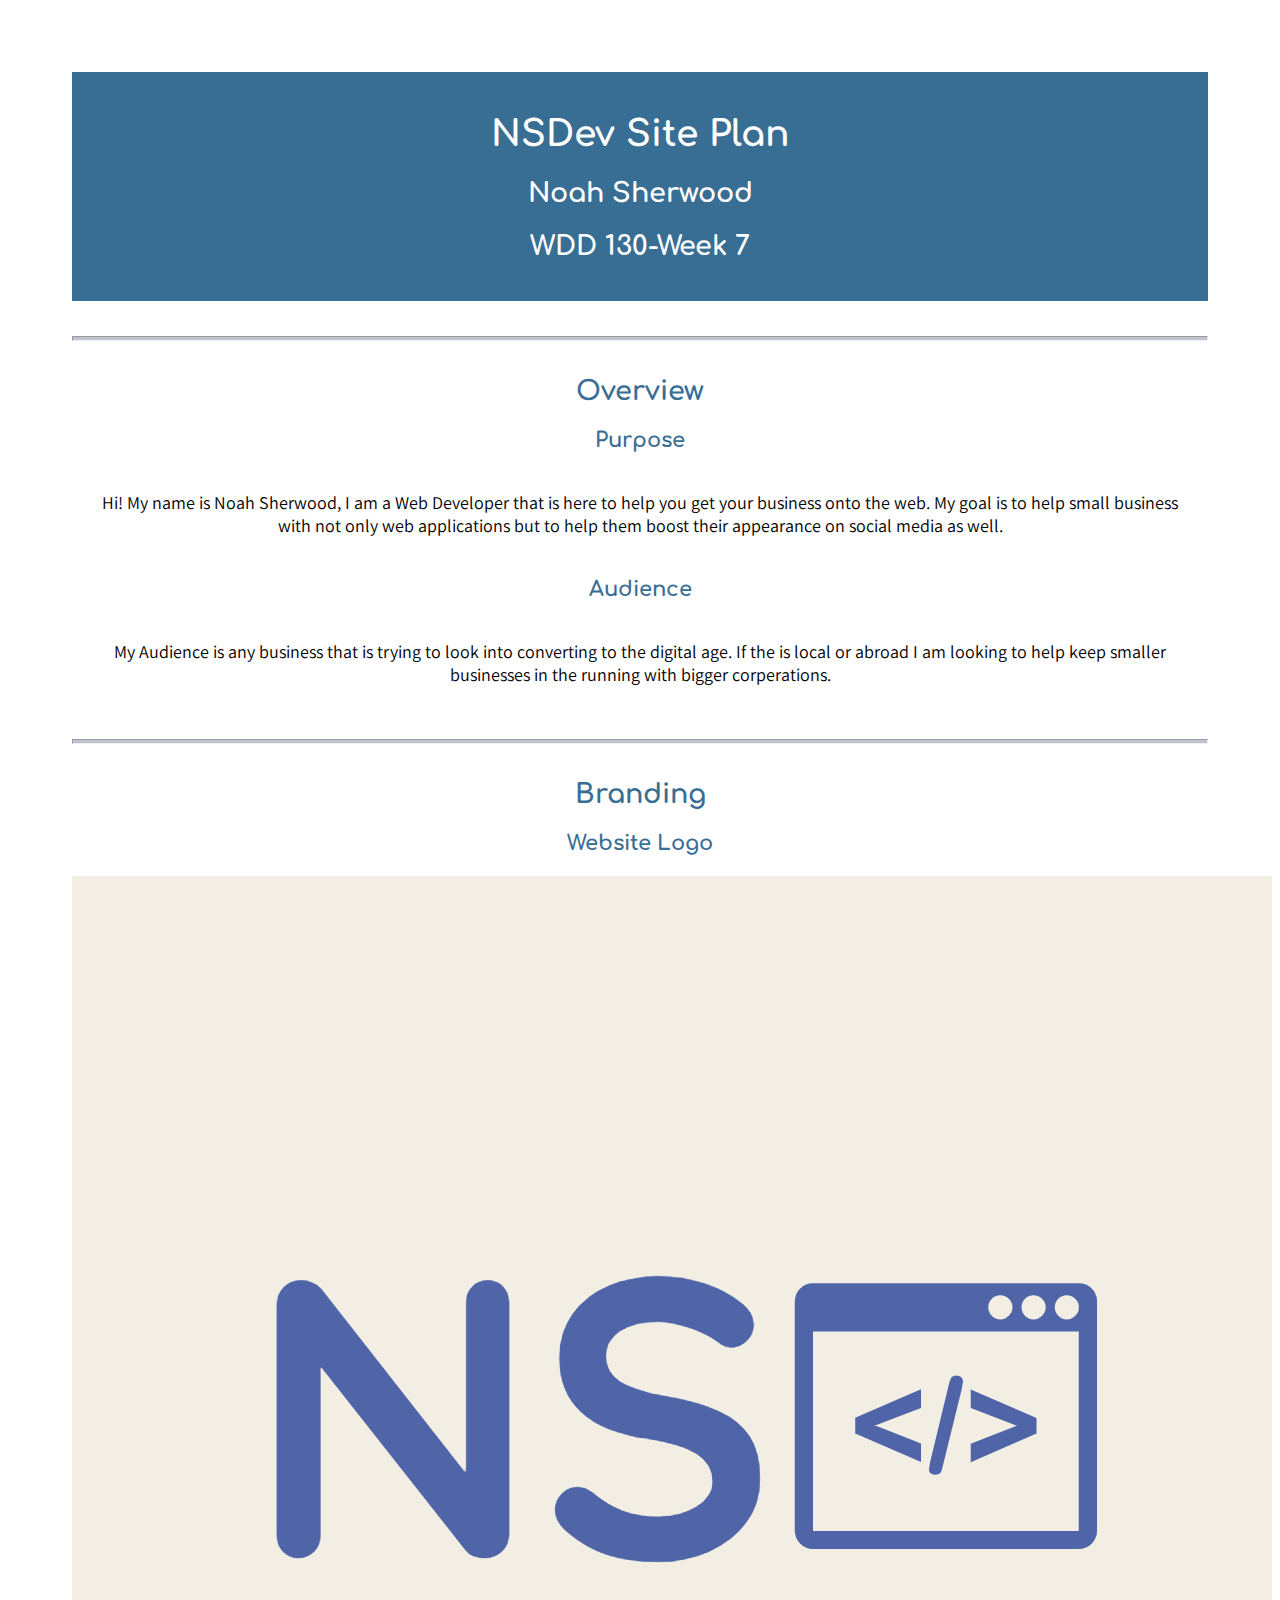
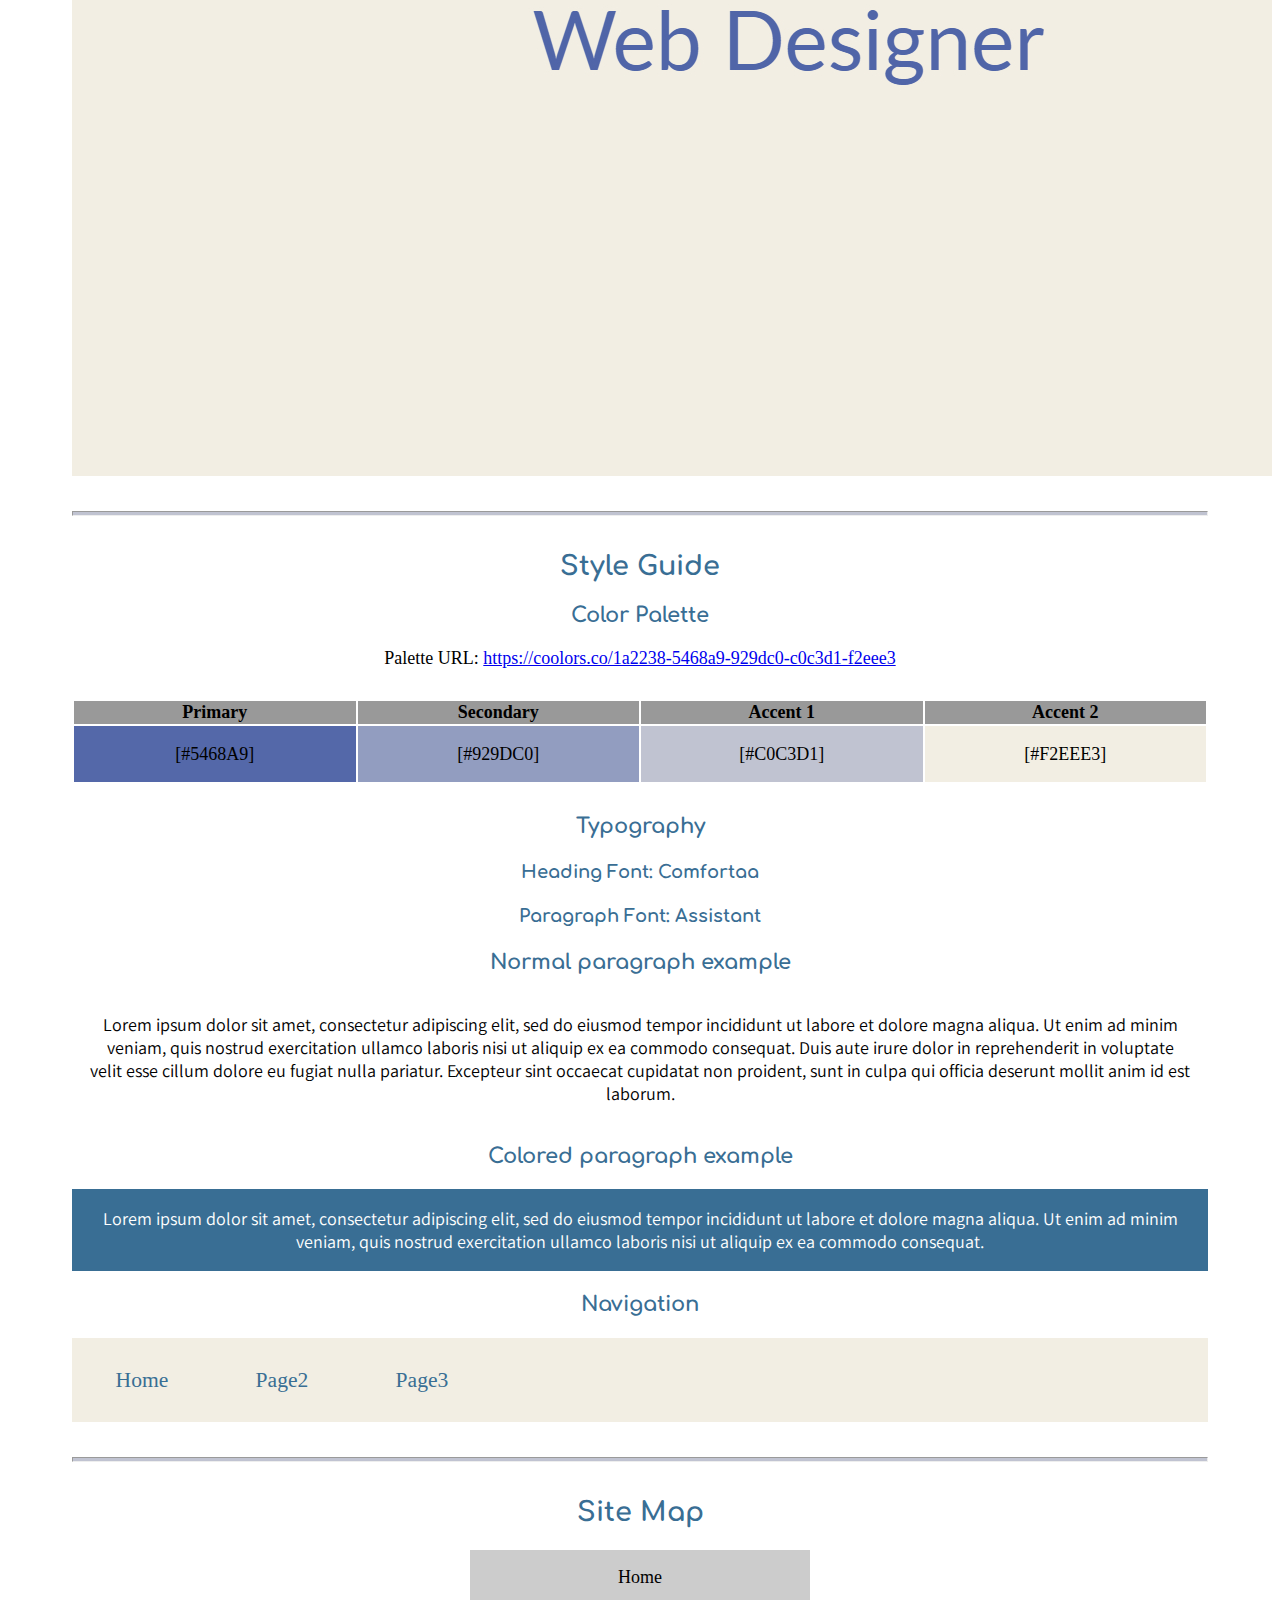
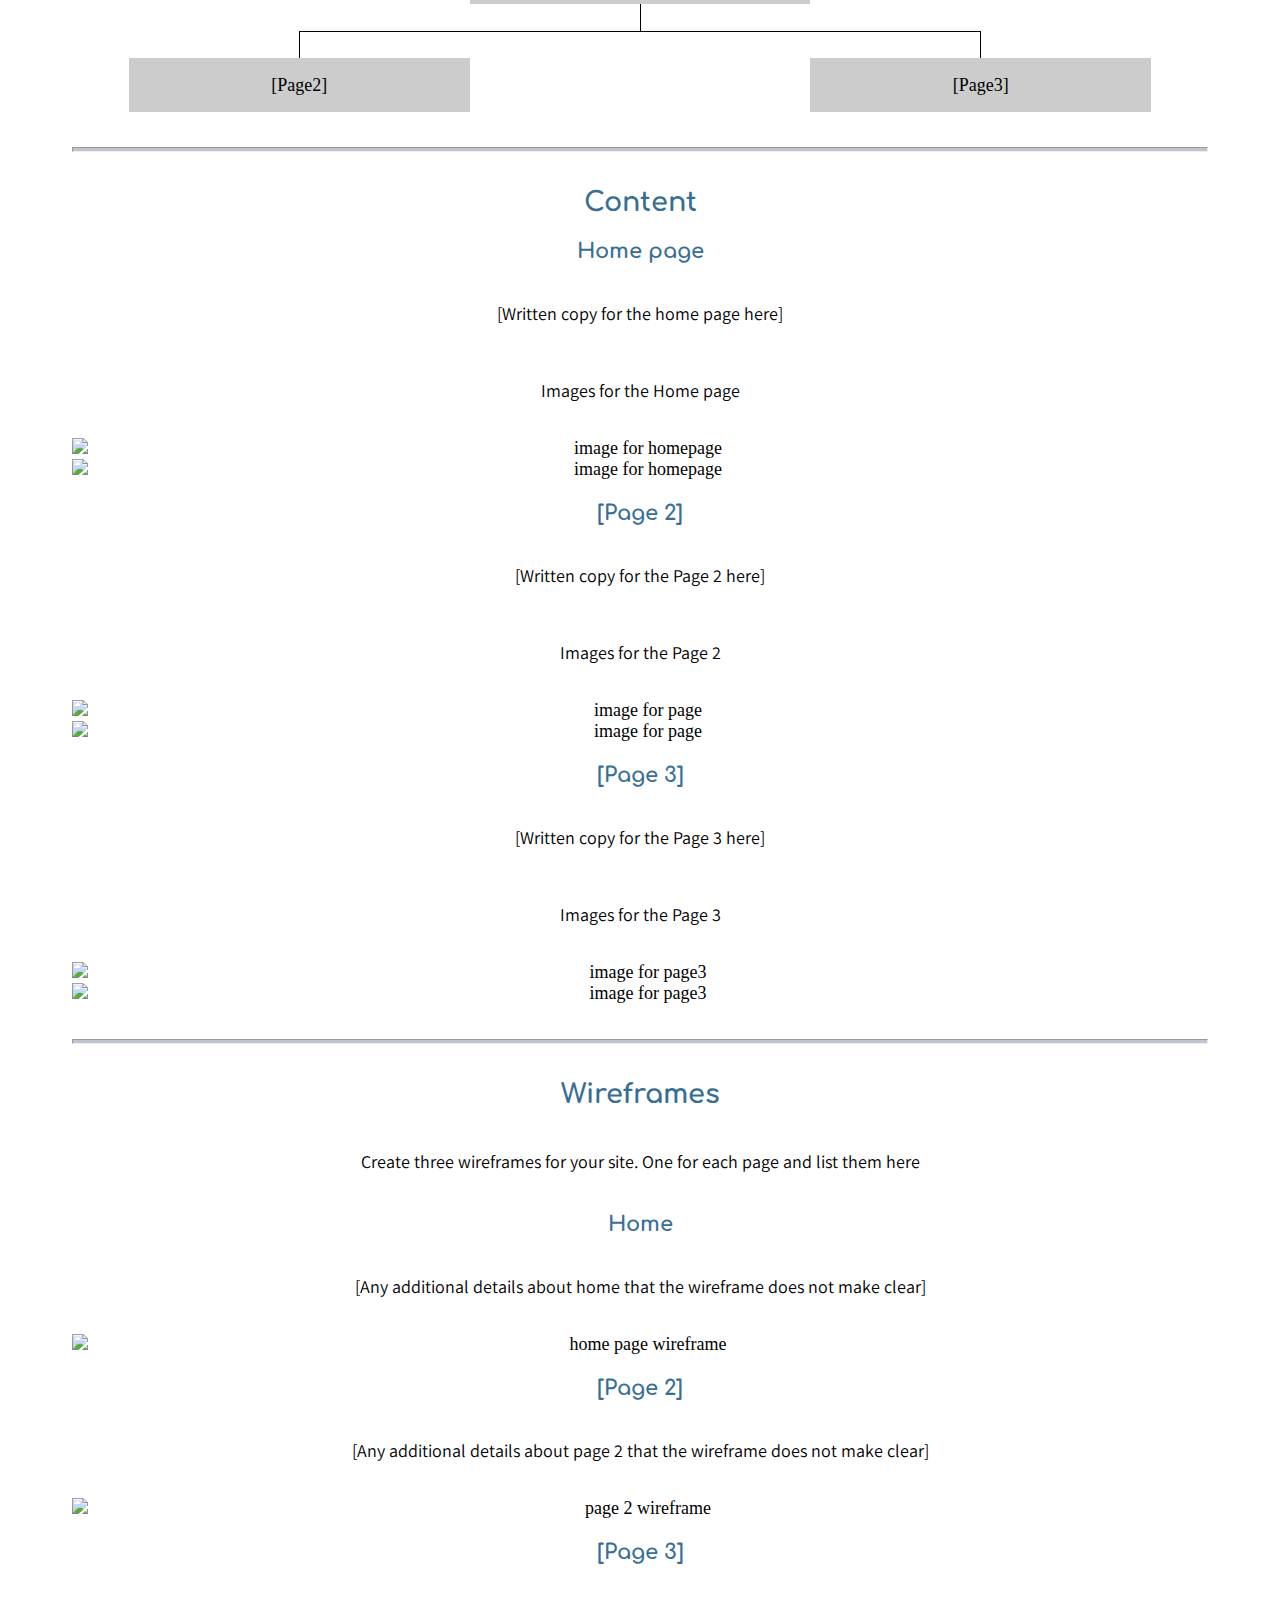
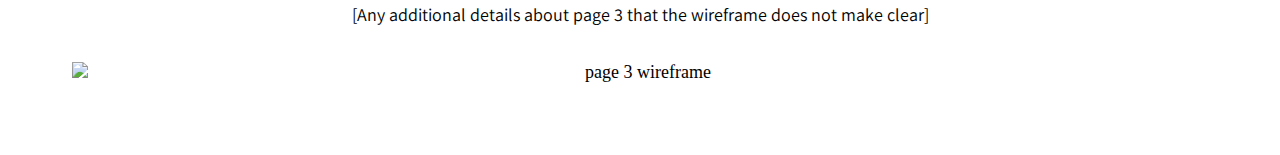
==== site-plan.html @ c5e010fc "Personal Site Plan" ====
<!DOCTYPE html>
<html lang="en-us">
    
  <head>
    <meta charset="utf-8">
    <title>Site Plan</title>
    <link type="text/css" rel="stylesheet" href="styles/site-plan.css">
    <link rel="preconnect" href="https://fonts.googleapis.com">
<link rel="preconnect" href="https://fonts.gstatic.com" crossorigin>
<link href="https://fonts.googleapis.com/css2?family=Assistant:wght@200&family=Comfortaa:wght@300&display=swap" rel="stylesheet">
  </head>

  <body>
    <header>
      <h1>NSDev Site Plan</h1>
      <h2>Noah Sherwood</h2>
      <h2>WDD 130-Week 7</h2>
      <!-- In the header above, add the name or your site, your name and class number. For example if you are in section 3 you would put WDD 130.03 -->
    </header>
    <main>

      <!-- ------------------------Steps 2-3------------------------------ -->
      <hr>
      <h2>Overview</h2>
      <h3>Purpose</h3>
      <p>Hi! My name is Noah Sherwood, I am a Web Developer that is here to help you get your business onto the web. My goal is to help small business with not only web applications but to help them boost their appearance on social media as well.</p>  <!-- change this -->


      <h3>Audience</h3>
      <p>My Audience is any business that is trying to look into converting to the digital age. If the is local or abroad I am looking to help keep smaller businesses in the running with bigger corperations.</p>  <!-- change this -->

      <hr>
      <h2>Branding</h2>
      <h3>Website Logo</h3>
      <!-- Replace this with some sort of logo for your site.  A logo can be as simple as the name of your site in a nice font :) -->
      <img src="imgs/logo2.jpeg" alt="Logo image">
      <hr>
      <h2>
        Style Guide
      </h2>

      <!-- ------------------------Steps 4-8------------------------------ -->

      <h3>
        Color Palette
      </h3>
      <!--  The colors you choose for a website are one of the most important decisions you will make. Follow the instructions on the activity in iLearn then return and replace the color codes below with the hex color codes (the 6 digit numbers that show at the bottom of each color) for the colors you have chosen below.  You should have at least 2 colors but do not have to fill in all 4 if you do not need them.  -->

      <!-- Copy and paste the URL to your finished palette below Make sure to paste it into both spots -->
      Palette URL: <a href="https://coolors.co/1a2238-5468a9-929dc0-c0c3d1-f2eee3" target="_blank">https://coolors.co/1a2238-5468a9-929dc0-c0c3d1-f2eee3</a>


      <table class="colors">
        <tr><th>Primary</th><th>Secondary</th><th>Accent 1</th><th>Accent 2</th></tr>
        <!-- Replace the numbers in the boxes below with your hex color codes. Then switch to the site-plan.css file and change your colors there as well. -->
        <tr><td class="primary">[#5468A9]</td><td class="secondary">[#929DC0]</td><td class="accent1">[#C0C3D1]</td><td class="accent2">[#F2EEE3]</td></tr>
      </table>

      <!-- ------------------------Step 9------------------------------ -->

      <h3>
        Typography
      </h3>
      <!-- Choose a font for your paragraphs (body copy) and headlines. What font(s) have you chosen? Why did you choose what you did?  Make sure to review the list of web safe fonts at W3Schools.org as a starting point.  Think also about which of your colors above you might use for background and font colors. -->

      <h4>
        Heading Font: Comfortaa  <!-- change this -->
      </h4>
      <h4>
        Paragraph Font: Assistant  <!-- change this -->
      </h4>
      <h3>
        Normal paragraph example
      </h3>
      <p>
        Lorem ipsum dolor sit amet, consectetur adipiscing elit, sed do eiusmod tempor incididunt ut labore et dolore magna aliqua. Ut enim ad minim veniam, quis nostrud exercitation ullamco laboris nisi ut aliquip ex ea commodo consequat. Duis aute irure dolor in reprehenderit in voluptate velit esse cillum dolore eu fugiat nulla pariatur. Excepteur sint occaecat cupidatat non proident, sunt in culpa qui officia deserunt mollit anim id est laborum.
      </p>
      <h3>
        Colored paragraph example
      </h3>
      <p class="colored">
        Lorem ipsum dolor sit amet, consectetur adipiscing elit, sed do eiusmod tempor incididunt ut labore et dolore magna aliqua. Ut enim ad minim veniam, quis nostrud exercitation ullamco laboris nisi ut aliquip ex ea commodo consequat. 
      </p>

      <!-- ------------------------Step 10------------------------------ -->

      <h3>
        Navigation
      </h3>
      <!-- Think about how you want your navigation bar to look. In the site-plan.css file change the colors to your colors to get the look you desire. --> 
      <nav>
        <a href="#">Home</a>
        <a href="#">Page2</a>
        <a href="#">Page3</a>
      </nav>
      <hr>
      <h2>
        Site Map
      </h2>
      <div class="sitemap">
        <div class="sm-home">
          Home
        </div>
        <div class="sm-page2">
          [Page2] <!-- change this -->
        </div>
        <div class="sm-page3">
          [Page3]  <!-- change this -->
        </div>

        <div class="top">
          &nbsp;
        </div>
        <div class="left">
          &nbsp;
        </div>
        <div class="right">
          &nbsp;
        </div>

      </div>

      <!-- --------Content Section -------------- -->
      <hr>
      <h2>
        Content
      </h2>
      <h3>Home page</h3>
      <p>
        [Written copy for the home page here]
      </p>
      <p>Images for the Home page</p>
        <img src="#" alt="image for homepage">
        <img src="#" alt="image for homepage">

      </ul>
      <h3>[Page 2]</h3>
      <p>
        [Written copy for the Page 2 here]
      </p>
      <p>Images for the Page 2</p>
        <img src="#" alt="image for page">
        <img src="#" alt="image for page">

      </ul>
      <h3>[Page 3]</h3>
      <p>
        [Written copy for the Page 3 here]
      </p>
      <p>Images for the Page 3</p>
        <img src="#" alt="image for page3">
        <img src="#" alt="image for page3">

      </ul>
      <hr>
      <h2>
        Wireframes
      </h2>
      <p>
        Create three wireframes for your site. One for each page and list them here</p>

      <h3>Home</h3>
      <p>         
        [Any additional details about home that the wireframe does not make clear]
      </p>
      <img src="#" alt="home page wireframe">

      <h3>[Page 2]</h3>
      <p>         
        [Any additional details about page 2 that the wireframe does not make clear]
      </p>
      <img src="#" alt="page 2 wireframe">

      <h3>[Page 3]</h3>
      <p>         
        [Any additional details about page 3 that the wireframe does not make clear]
      </p>
      <img src="#" alt="page 3 wireframe">
    </main>
  </body>

</html>
---- styles/site-plan.css ----
/* if you are using any Google fonts change the font names below to your fonts. 
Any spaces in your font name should be replaced with a +. 
Fonts are separated by a | */
@import url('https://fonts.googleapis.com/css?family=IM+Fell+French+Canon+SC|Lato');

:root {
  /* change the values below to your colors from your palette */
  --primary-color: #5468A9   ;
  --secondary-color: #929DC0 ;
  --accent1-color: #C0C3D1;
  --accent2-color: #F2EEE3;

  /* change the values below to your chosen font(s) */
  --heading-font: "Comfortaa";
  --paragraph-font: "Assistant";

  /* these colors below should be chosen from among your palette colors above */
  --headline-color-on-white: #396E94;  /* headlines on a white background */ 
  --headline-color-on-color: white; /* headlines on a colored background */ 
  --paragraph-color-on-white: #396E94; /* paragraph text on a white background */ 
  --paragraph-color-on-color: white; /* paragraph text on a colored background */ 
  --paragraph-background-color: #396E94  ;
  --nav-link-color: #396E94;
  --nav-background-color: #F2EEE3;
  --nav-hover-link-color: white;
  --nav-hover-background-color: #396E94;
}


/*  Look around below...but DON'T CHANGE ANYTHING! */

body {
  max-width: 1200px;
  margin: 0 auto;
  padding: 4em;
  font-size: 18px;
  text-align: center;
}
img {
  display: block;
  margin: 0 auto;
}
h1, h2, h3, h4, h5, h6 {
  font-family: var(--heading-font);
  color: var(--headline-color-on-white);
}
h2 {
  text-align: center;
}
hr {
  height: 3px;
  margin: 35px 0;
  background: var(--accent1-color);
}
header {
  padding: 1em;
  text-align: center;
  color: var(--paragraph-color-on-color);
  background-color: var(--paragraph-background-color);
}
header > h1, header > h2 {
  color: var(--headline-color-on-color);
}

p {
  font-family: var(--paragraph-font);
  color: var(--paragraph-color);
  padding: 1em;
}
.colors {
  width: 100%;
  min-width: 350px;
  margin: 30px auto;
  text-align: center;
}
.colors th {
  background-color: #999;
}
.colors td{
  width: 25%;
  height: 3em;
}

.primary {
  background-color: var(--primary-color);
}
.secondary {
  background-color: var(--secondary-color);
}
.accent1 {
  background-color: var(--accent1-color);
}
.accent2{
  background-color: var(--accent2-color);
}

p.colored {
  background-color: var(--paragraph-background-color);
  color: var(--paragraph-color-on-color);
}

nav {
  background-color: var(--nav-background-color);
  line-height: 3em;
  text-align: center;
  font-size: 1.2em;
}
nav  {
  list-style-type: none;
  display: flex;

}
nav a {
  padding:1em;
  min-width: 120px;
  text-decoration: none;
  padding: 10px;

}
nav a:link, nav a:visited {
  color: var(--nav-link-color);
}
nav a:hover {
  color: var(--nav-hover-link-color);
  background-color: var(--nav-hover-background-color);
}

.sitemap {
  display: grid;
  justify-content: center;

  grid-template-columns: repeat(6, 15%);
  grid-template-rows: 3em 1.5em 1.5em 3em;
  grid-template-areas: ". . home home . ."
    ". . . top . ."
    ". left left right right ."
    "page2 page2 . . page3 page3";
}
.sitemap > div {

  text-align: center;

}
.sm-home {
  grid-area: home;
  background-color: #ccc;
  line-height: 3em;
}
.sm-page2 {
  grid-area: page2;
  background-color: #ccc;
  line-height: 3em;
}
.sm-page3 {
  grid-area: page3;
  background-color: #ccc;
  line-height: 3em;
}

.top {
  grid-area: top;
  border-left: 1px solid;
}

.left {
  grid-area: left;
  border-top: 1px solid;
  border-left: 1px solid;
}

.right {
  grid-area: right;
  border-top: 1px solid;
  border-right: 1px solid;
}
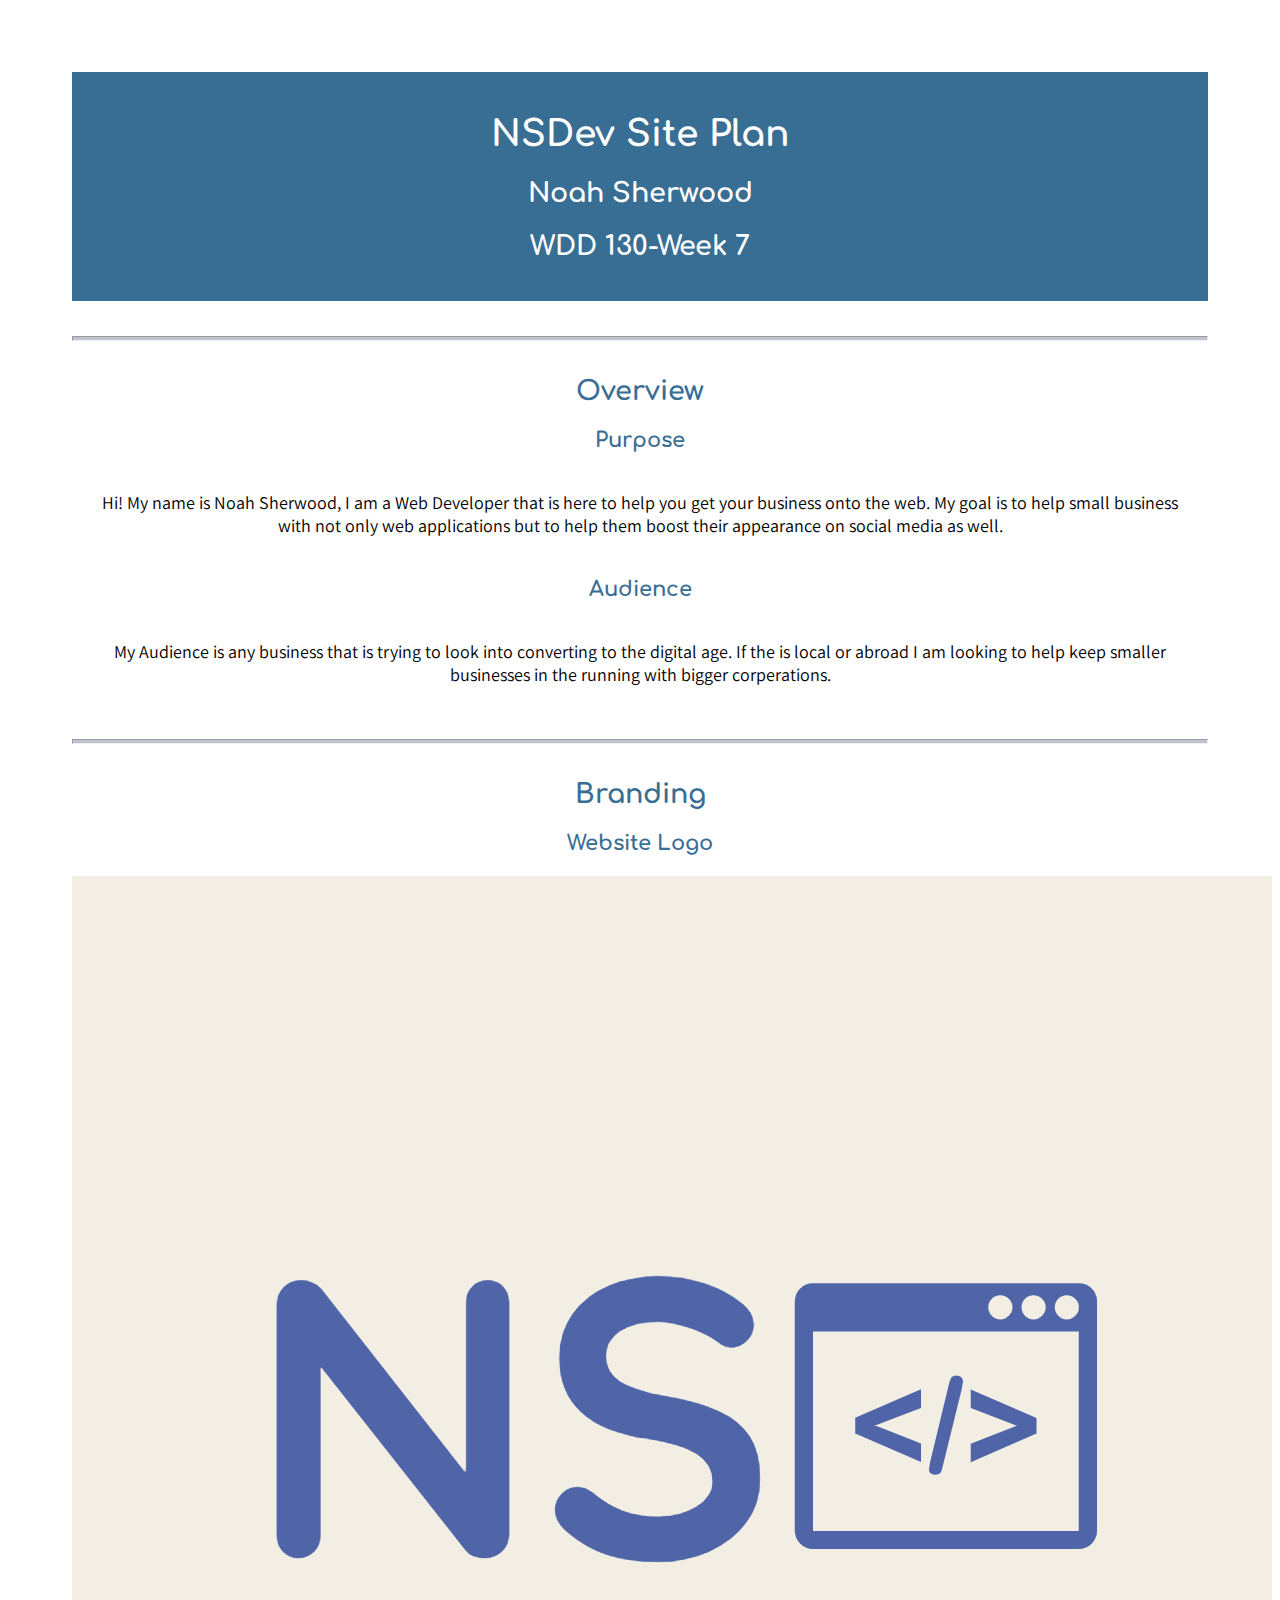
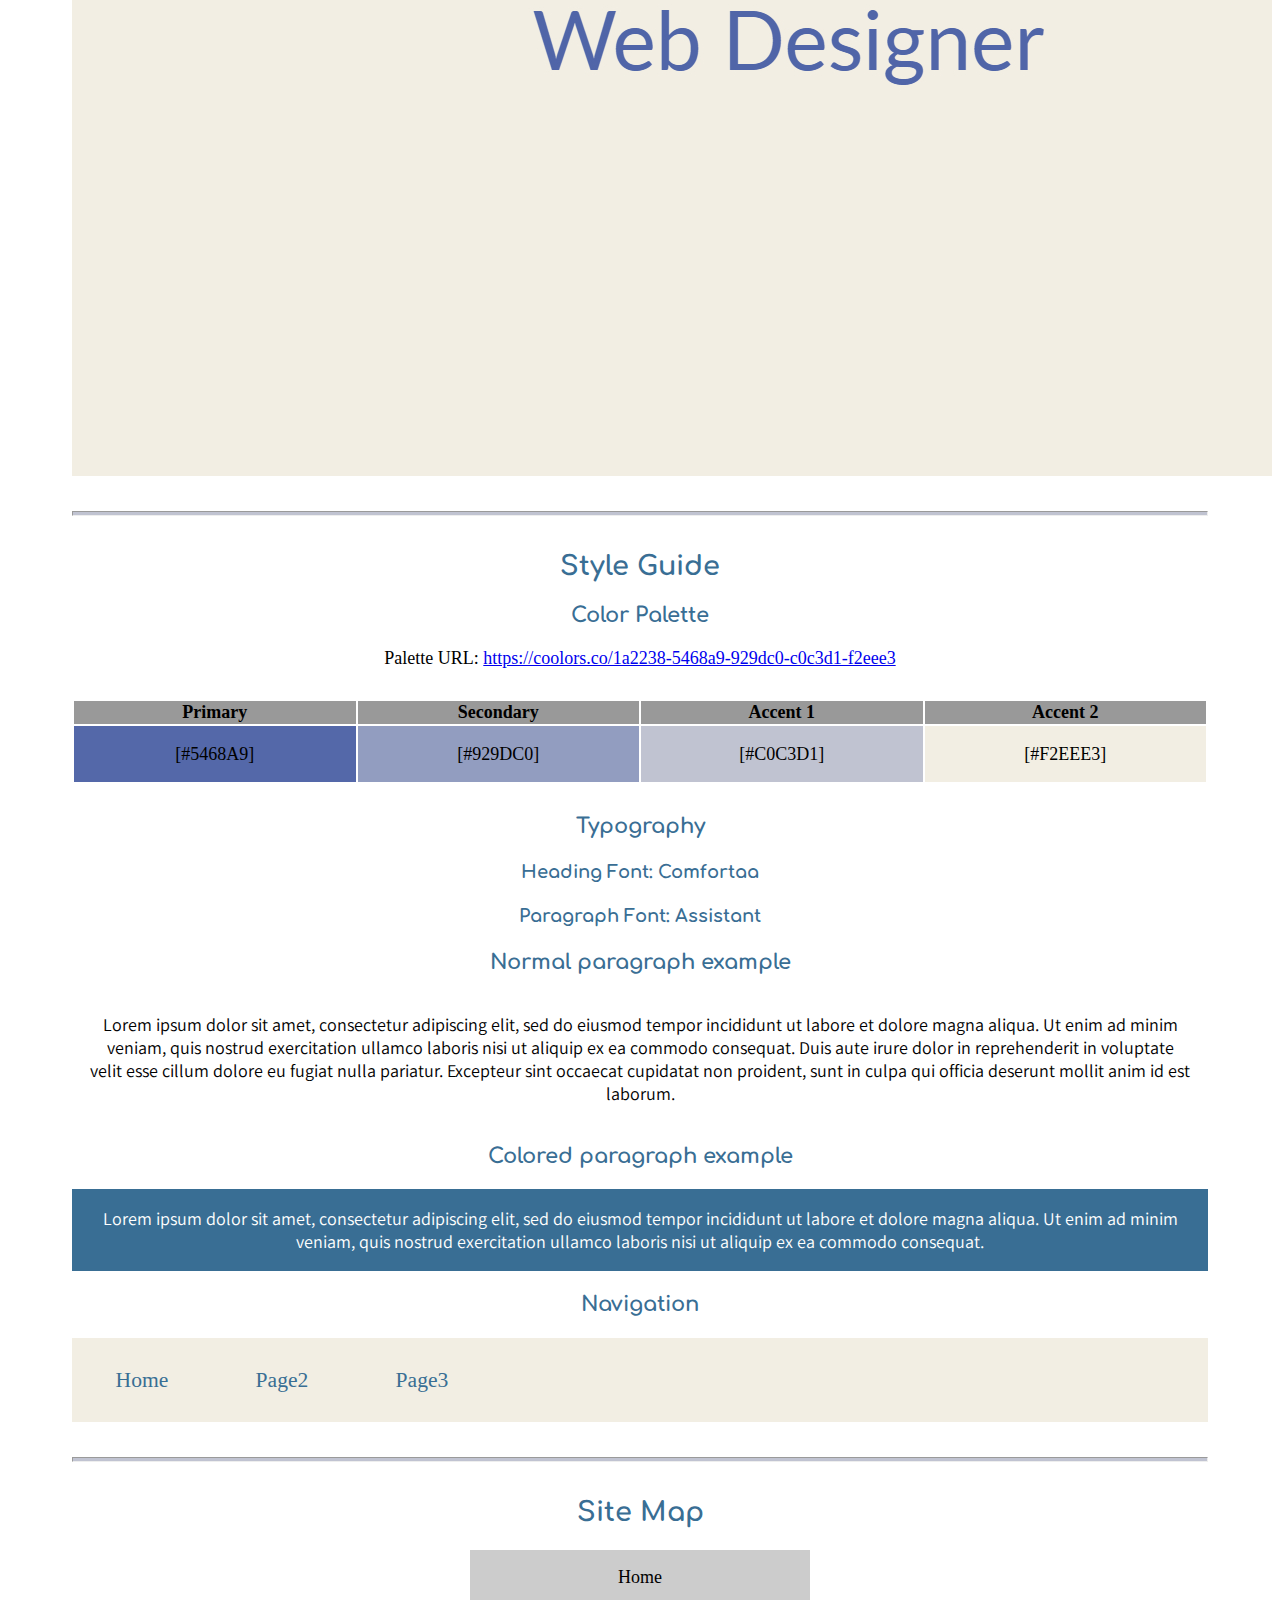
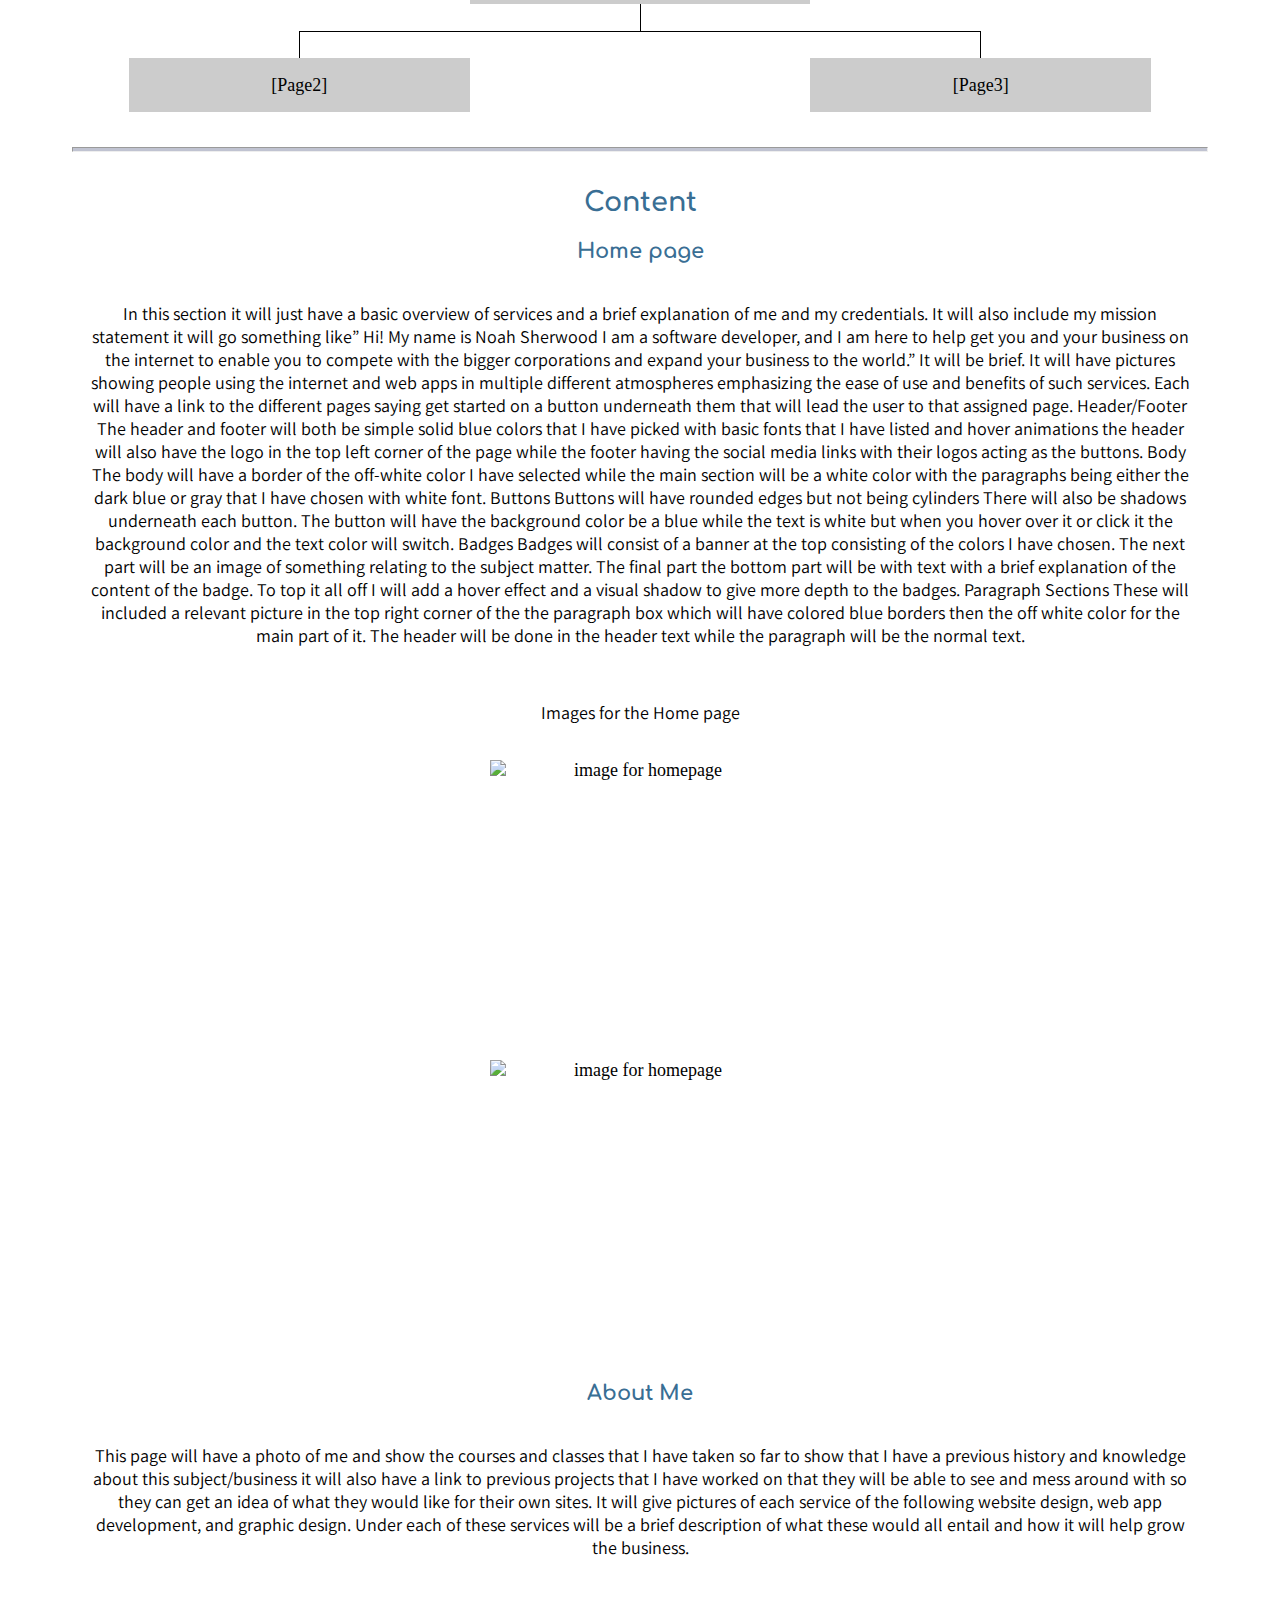
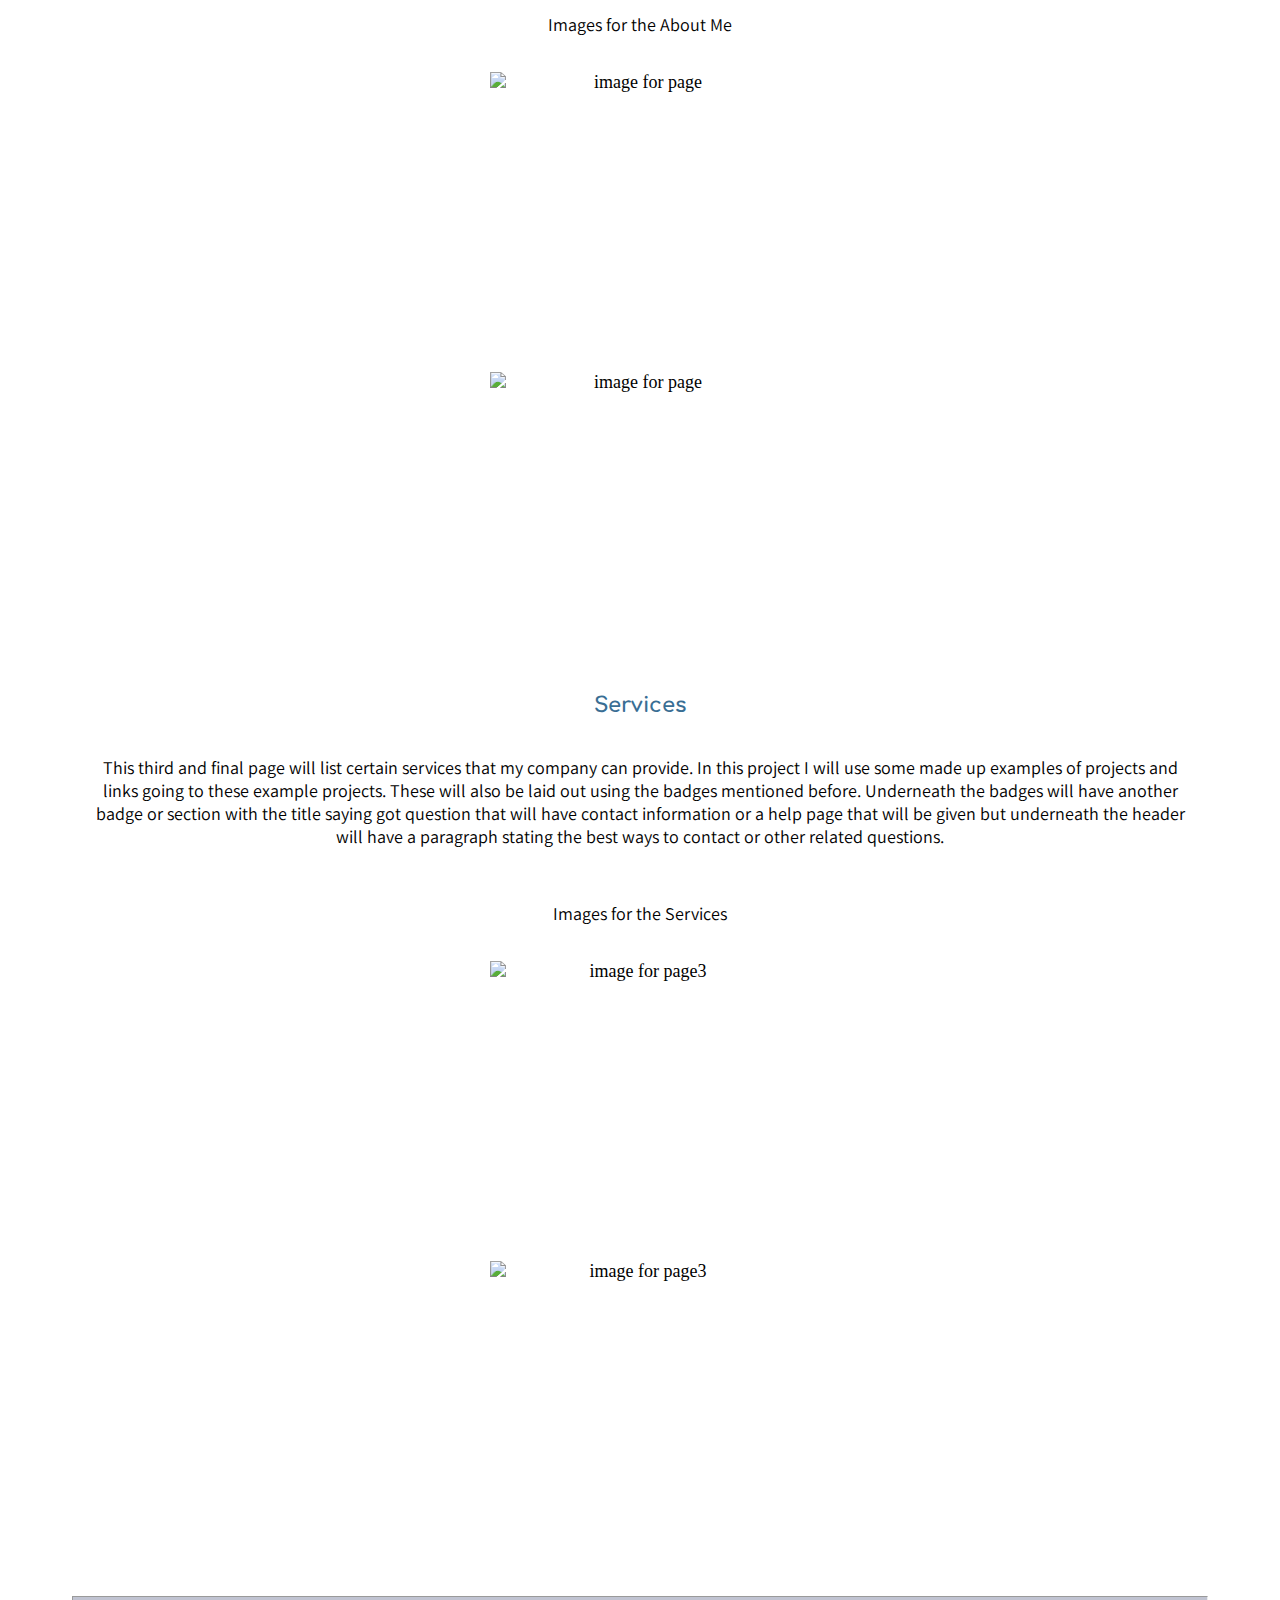
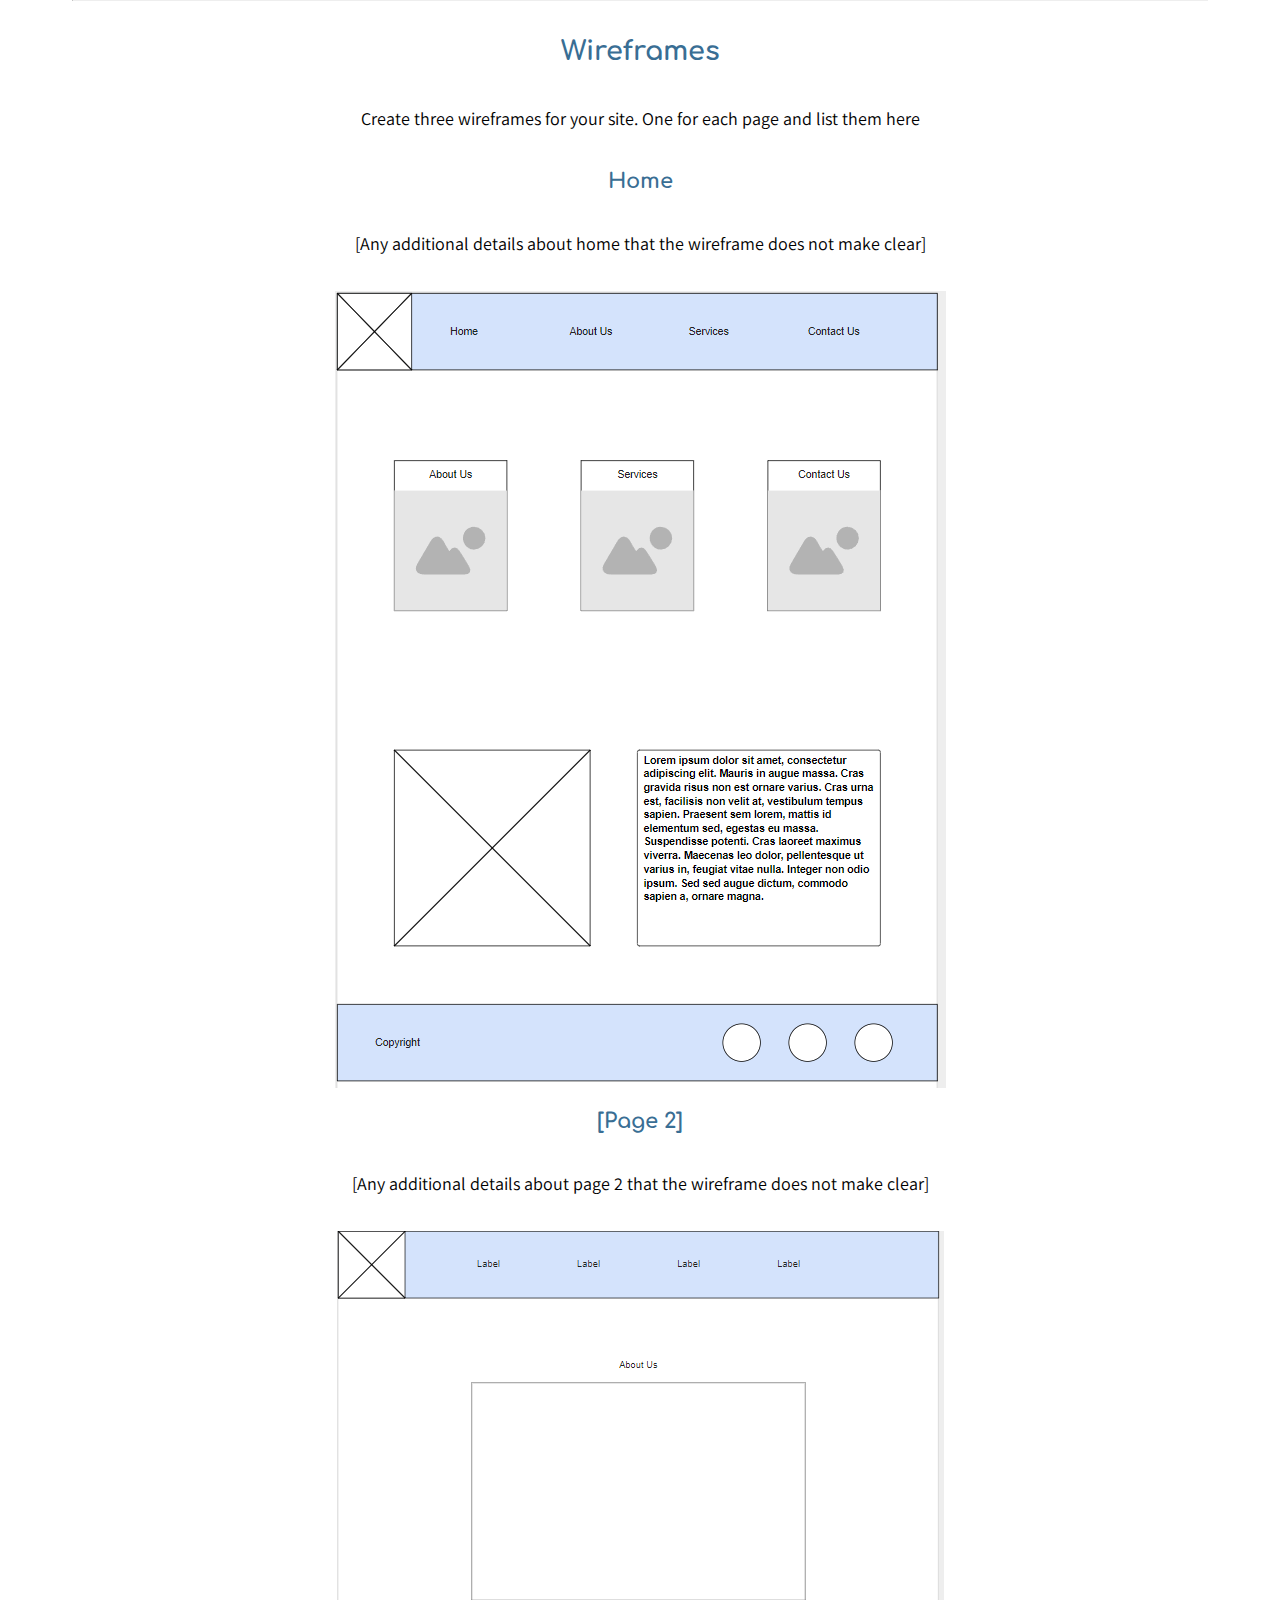
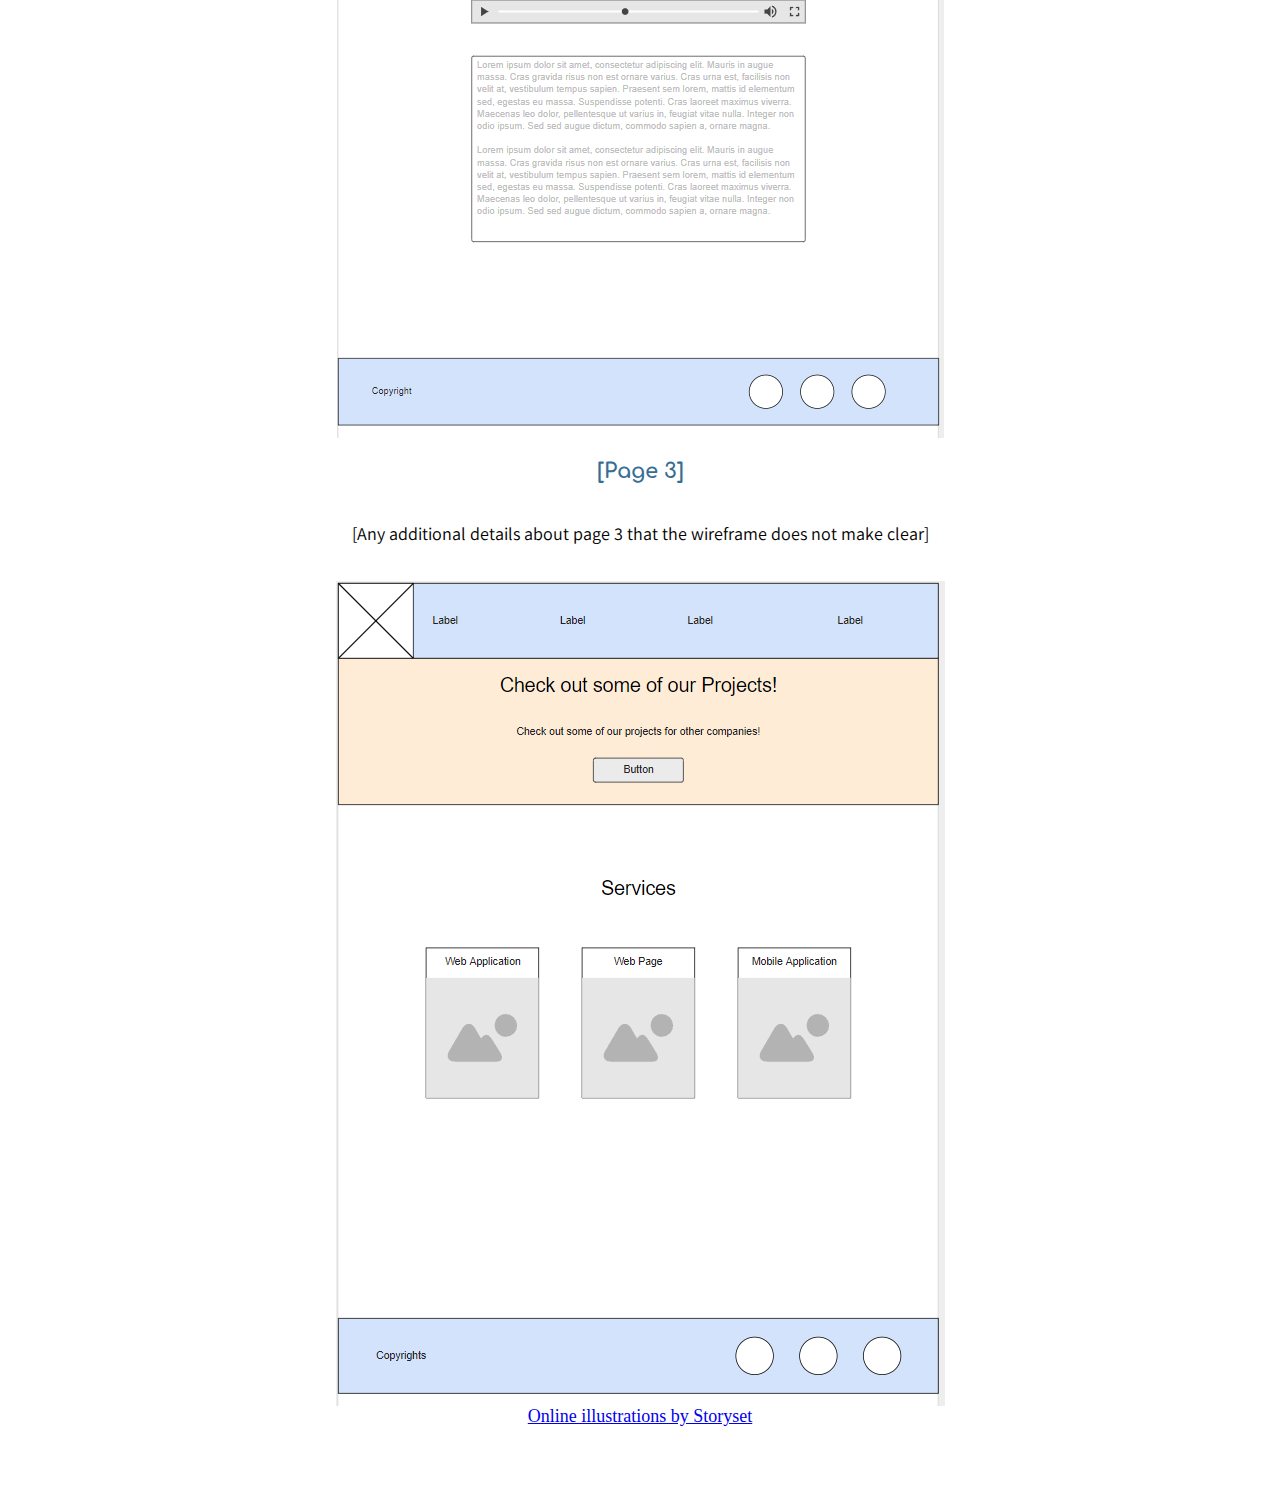
==== commit 41883d3b: "site plans" ====
--- a/site-plan.html
+++ b/site-plan.html
@@ -127,29 +127,43 @@
       </h2>
       <h3>Home page</h3>
       <p>
-        [Written copy for the home page here]
+        In this section it will just have a basic overview of services and a brief explanation of me and my credentials. It will also include my mission statement it will go something like” Hi! My name is Noah Sherwood I am a software developer, and I am here to help get you and your business on the internet to enable you to compete with the bigger corporations and expand your business to the world.” It will be brief. It will have pictures showing people using the internet and web apps in multiple different atmospheres emphasizing the ease of use and benefits of such services. Each will have a link to the different pages saying get started on a button underneath them that will lead the user to that assigned page. 
+
+        Header/Footer
+        The header and footer will both be simple solid blue colors that I have picked with basic fonts that I have listed and hover animations the header will also have the logo in the top left corner of the page while the footer having the social media links with their logos acting as the buttons.
+        
+        Body
+        The body will have a border of the off-white color I have selected while the main section will be a white color with the paragraphs being either the dark blue or gray that I have chosen with white font. 
+        Buttons
+        Buttons will have rounded edges but not being cylinders There will also be shadows underneath each button. The button will have the background color be a blue while the text is white but when you hover over it or click it the background color and the text color will switch.
+        
+        Badges
+        Badges will consist of a banner at the top consisting of the colors I have chosen. The next part will be an image of something relating to the subject matter. The final part the bottom part will be with text with a brief explanation of the content of the badge. To top it all off I will add a hover effect and a visual shadow to give more depth to the badges.
+        
+        Paragraph Sections
+        These will included a relevant picture in the top right corner of the the paragraph box which will have colored blue borders then the off white color for the main part of it. The header will be done in the header text while the paragraph will be the normal text.
       </p>
       <p>Images for the Home page</p>
-        <img src="#" alt="image for homepage">
-        <img src="#" alt="image for homepage">
+        <img src="imgs/Home Page/Information tab-bro.png" alt="image for homepage"  style="width: 300px; height: 300px;">
+        <img src="imgs/Home Page/Select house-bro.png" alt="image for homepage"  style="width: 300px; height: 300px;">
 
       </ul>
-      <h3>[Page 2]</h3>
+      <h3>About Me</h3>
       <p>
-        [Written copy for the Page 2 here]
+        This page will have a photo of me and show the courses and classes that I have taken so far to show that I have a previous history and knowledge about this subject/business it will also have a link to previous projects that I have worked on that they will be able to see and mess around with so they can get an idea of what they would like for their own sites. It will give pictures of each service of the following website design, web app development, and graphic design. Under each of these services will be a brief description of what these would all entail and how it will help grow the business.
       </p>
-      <p>Images for the Page 2</p>
-        <img src="#" alt="image for page">
-        <img src="#" alt="image for page">
+      <p>Images for the About Me</p>
+        <img src="/imgs/About Me/Digital transformation-bro.png" alt="image for page"  style="width: 300px; height: 300px;">
+        <img src="imgs/About Me/JavaScript frameworks-bro.png" alt="image for page"  style="width: 300px; height: 300px;">
 
       </ul>
-      <h3>[Page 3]</h3>
+      <h3>Services</h3>
       <p>
-        [Written copy for the Page 3 here]
+        This third and final page will list certain services that my company can provide. In this project I will use some made up examples of projects and links going to these example projects. These will also be laid out using the badges mentioned before. Underneath the badges will have another badge or section with the title saying got question that will have contact information or a help page that will be given but underneath the header will have a paragraph stating the best ways to contact or other related questions. 
       </p>
-      <p>Images for the Page 3</p>
-        <img src="#" alt="image for page3">
-        <img src="#" alt="image for page3">
+      <p>Images for the Services</p>
+        <img src="imgs/Services/Coding workshop-bro.png" alt="image for page3"  style="width: 300px; height: 300px;">
+        <img src="imgs/Services/Mobile UX-bro.png" alt="image for page3"  style="width: 300px; height: 300px;">
 
       </ul>
       <hr>
@@ -163,19 +177,21 @@
       <p>         
         [Any additional details about home that the wireframe does not make clear]
       </p>
-      <img src="#" alt="home page wireframe">
+      <img src="imgs/Personal_Home.png" alt="home page wireframe">
 
       <h3>[Page 2]</h3>
       <p>         
         [Any additional details about page 2 that the wireframe does not make clear]
       </p>
-      <img src="#" alt="page 2 wireframe">
+      <img src="imgs/About Us.png" alt="About wireframe">
 
       <h3>[Page 3]</h3>
       <p>         
         [Any additional details about page 3 that the wireframe does not make clear]
       </p>
-      <img src="#" alt="page 3 wireframe">
+      <img src="imgs/Services.png" alt="Services wireframe">
+
+      <a href="https://storyset.com/online">Online illustrations by Storyset</a>
     </main>
   </body>
 
